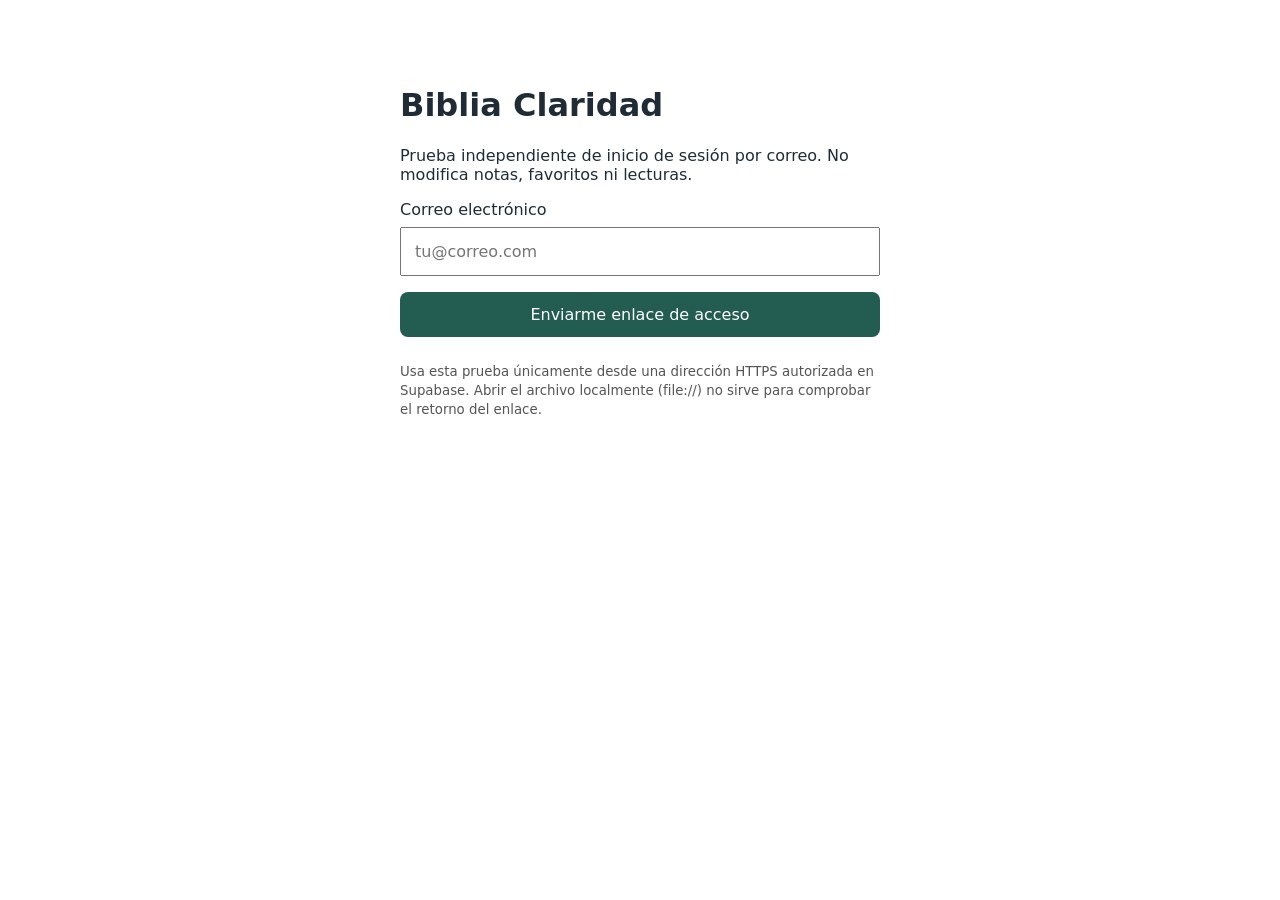
==== pruebas/acceso-correo.html @ 3e8f294a "test: agregar página aislada para probar autenticación por correo sin alterar Biblia Claridad" ====
<!doctype html>
<html lang="es"><head><meta charset="utf-8"><meta name="viewport" content="width=device-width,initial-scale=1"><title>Prueba de acceso — Biblia Claridad</title><style>body{font:16px system-ui;max-width:480px;margin:5vh auto;padding:20px;color:#202c35}input,button{box-sizing:border-box;width:100%;padding:13px;margin:8px 0;font:inherit}button{background:#235c50;color:white;border:0;border-radius:8px}#estado{white-space:pre-wrap}small{color:#555}</style></head>
<body><h1>Biblia Claridad</h1><p>Prueba independiente de inicio de sesión por correo. No modifica notas, favoritos ni lecturas.</p>
<label for="correo">Correo electrónico</label><input id="correo" type="email" autocomplete="email" placeholder="tu@correo.com"><button id="enviar">Enviarme enlace de acceso</button><button id="salir" hidden>Cerrar sesión</button><p id="estado" role="status"></p><small>Usa esta prueba únicamente desde una dirección HTTPS autorizada en Supabase. Abrir el archivo localmente (file://) no sirve para comprobar el retorno del enlace.</small>
<script type="module">
import {claridadSupabase,enviarEnlaceCorreo,cerrarSesion} from "../assets/supabase-cuenta.js";
const estado=document.querySelector("#estado"),enviar=document.querySelector("#enviar"),salir=document.querySelector("#salir");
function aviso(m){estado.textContent=m}
async function revisar(){try{const {data,error}=await claridadSupabase.auth.getSession();if(error)throw error;const logged=!!data.session;salir.hidden=!logged;enviar.hidden=logged;aviso(logged?"Sesión iniciada correctamente.":"Sin sesión activa.");}catch(e){aviso("Error: "+e.message)}}
enviar.onclick=async()=>{enviar.disabled=true;try{await enviarEnlaceCorreo(document.querySelector("#correo").value.trim(),location.origin+location.pathname);aviso("Solicitud enviada. Revisa tu correo. Si no llega, comprueba las restricciones de envío de Supabase.");}catch(e){aviso("Error: "+e.message)}finally{enviar.disabled=false}};
salir.onclick=async()=>{try{await cerrarSesion();await revisar()}catch(e){aviso("Error: "+e.message)}};
claridadSupabase.auth.onAuthStateChange(()=>{void revisar()});await revisar();
</script></body></html>
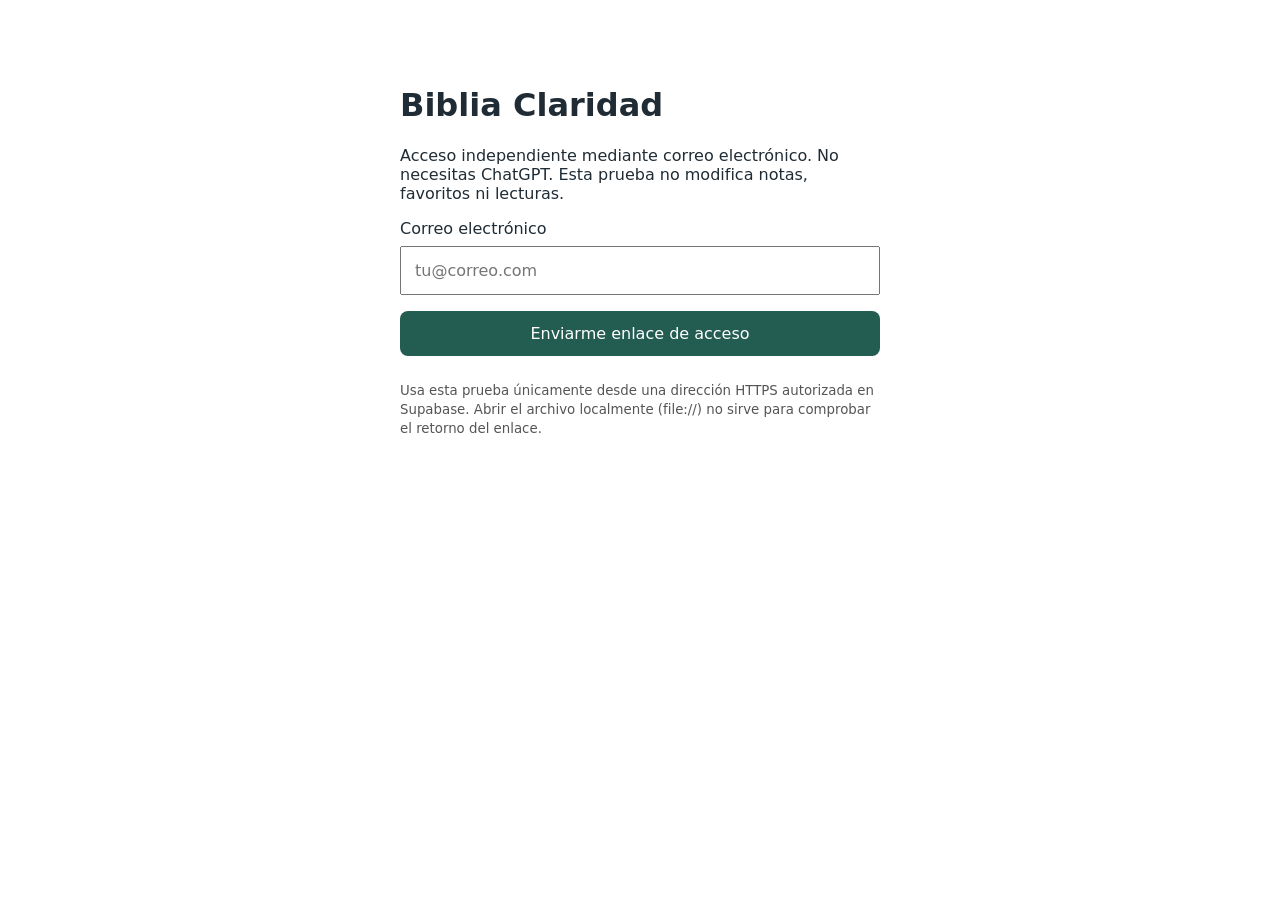
==== commit 8bf1a228: "test: confirmar sesion por correo y limpiar token de URL en prueba aislada" ====
--- a/pruebas/acceso-correo.html
+++ b/pruebas/acceso-correo.html
@@ -1,13 +1,13 @@
 <!doctype html>
 <html lang="es"><head><meta charset="utf-8"><meta name="viewport" content="width=device-width,initial-scale=1"><title>Prueba de acceso — Biblia Claridad</title><style>body{font:16px system-ui;max-width:480px;margin:5vh auto;padding:20px;color:#202c35}input,button{box-sizing:border-box;width:100%;padding:13px;margin:8px 0;font:inherit}button{background:#235c50;color:white;border:0;border-radius:8px}#estado{white-space:pre-wrap}small{color:#555}</style></head>
-<body><h1>Biblia Claridad</h1><p>Prueba independiente de inicio de sesión por correo. No modifica notas, favoritos ni lecturas.</p>
+<body><h1>Biblia Claridad</h1><p>Acceso independiente mediante correo electrónico. No necesitas ChatGPT. Esta prueba no modifica notas, favoritos ni lecturas.</p>
 <label for="correo">Correo electrónico</label><input id="correo" type="email" autocomplete="email" placeholder="tu@correo.com"><button id="enviar">Enviarme enlace de acceso</button><button id="salir" hidden>Cerrar sesión</button><p id="estado" role="status"></p><small>Usa esta prueba únicamente desde una dirección HTTPS autorizada en Supabase. Abrir el archivo localmente (file://) no sirve para comprobar el retorno del enlace.</small>
 <script type="module">
 import {claridadSupabase,enviarEnlaceCorreo,cerrarSesion} from "../assets/supabase-cuenta.js";
 const estado=document.querySelector("#estado"),enviar=document.querySelector("#enviar"),salir=document.querySelector("#salir");
 function aviso(m){estado.textContent=m}
-async function revisar(){try{const {data,error}=await claridadSupabase.auth.getSession();if(error)throw error;const logged=!!data.session;salir.hidden=!logged;enviar.hidden=logged;aviso(logged?"Sesión iniciada correctamente.":"Sin sesión activa.");}catch(e){aviso("Error: "+e.message)}}
+async function revisar(){try{const {data,error}=await claridadSupabase.auth.getSession();if(error)throw error;const logged=!!data.session;salir.hidden=!logged;enviar.hidden=logged;aviso(logged?"Sesión iniciada correctamente con correo: "+(data.session.user?.email||"correo verificado"):"Sin sesión activa. Puedes entrar con tu correo sin utilizar ChatGPT.");if(logged && /(?:access_token|refresh_token|type|error_description)=/.test(location.hash)){history.replaceState(null,"",location.pathname+location.search)}}catch(e){aviso("Error: "+e.message)}}
 enviar.onclick=async()=>{enviar.disabled=true;try{await enviarEnlaceCorreo(document.querySelector("#correo").value.trim(),location.origin+location.pathname);aviso("Solicitud enviada. Revisa tu correo. Si no llega, comprueba las restricciones de envío de Supabase.");}catch(e){aviso("Error: "+e.message)}finally{enviar.disabled=false}};
 salir.onclick=async()=>{try{await cerrarSesion();await revisar()}catch(e){aviso("Error: "+e.message)}};
-claridadSupabase.auth.onAuthStateChange(()=>{void revisar()});await revisar();
+claridadSupabase.auth.onAuthStateChange(()=>{void revisar()});await claridadSupabase.auth.initialize();await revisar();
 </script></body></html>
